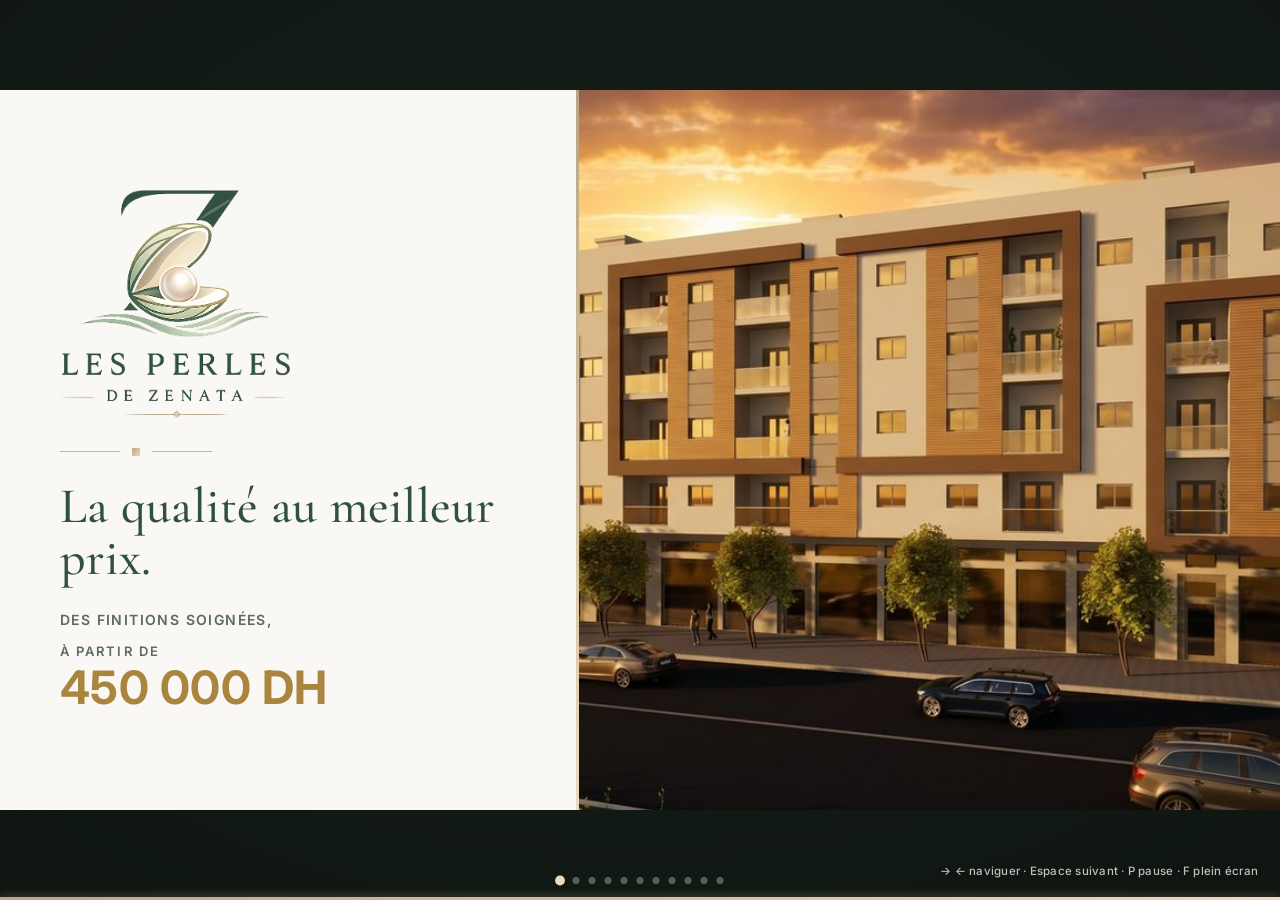
==== presentation-fr.html @ 1981be60 "Deck animé Les Perles de Zenata (FR + AR) — bundle web optimisé" ====
<!DOCTYPE html>
<html lang="fr">
<head>
<meta charset="utf-8">
<meta name="viewport" content="width=device-width, initial-scale=1, viewport-fit=cover">
<title>Les Perles de Zenata — Présentation animée (FR)</title>
<link rel="stylesheet" href="deck.css">
<link rel="stylesheet" href="present.css">
<noscript><style>.deck .slide{position:static!important;opacity:1!important;visibility:visible!important;margin:14px auto!important}.deck{position:static!important;transform:none!important;width:auto!important;height:auto!important}</style></noscript>
</head>
<body>
<div class="stage">
<div class="deck">

<!-- ===== COUVERTURE ===== -->
<section class="slide slide--title" data-duration="7000">
  <div class="title-panel">
    <img class="logo" src="assets/logo/lpz-original.png" alt="Les Perles de Zenata">
    <div class="divider" style="margin-bottom:24px"><i></i></div>
    <h1>La qualité au meilleur prix.</h1>
    <p class="price-line">Des finitions soignées,<br><span class="amt"><span class="amt-pre">à partir de</span><span class="amt-num">450&nbsp;000&nbsp;DH</span></span></p>
  </div>
  <div class="title-photo">
    <img src="assets/img/hero-golden-v1.jpg" alt="Façade Les Perles de Zenata, heure dorée">
  </div>
</section>

<!-- ===== 01 · Le programme en bref ===== -->
<section class="slide slide--collage">
  <div class="cz cz--stats">
    <div class="st"><div class="st-num">32</div><div class="st-lbl">appartements</div></div>
    <div class="st"><div class="st-num">7</div><div class="st-lbl">magasins</div></div>
    <div class="st"><div class="st-num">R+4</div><div class="st-lbl">sur sous-sol</div></div>
  </div>
  <div class="cz"><img src="assets/img/hero-golden-v1.jpg" alt="Façade de la résidence"></div>
  <div class="cz cz--stats">
    <div class="st"><div class="st-num">3</div><div class="st-lbl">immeubles · A&nbsp;B&nbsp;C</div></div>
    <div class="st"><div class="st-num">42&ndash;89</div><div class="st-lbl">m² par appartement</div></div>
    <div class="st"><div class="st-num">450&nbsp;000</div><div class="st-lbl">DH · prix d'appel</div></div>
  </div>
  <div class="cz"><img src="assets/img/sejour-golden.jpg" alt="Séjour lumineux"></div>
  <div class="cz cz--title">
    <h2>Le programme en bref</h2>
    <div class="facts-subtitle">32 appartements, 7 magasins, une même exigence.</div>
    <span class="cz-sig">Les Perles de Zenata</span>
  </div>
  <div class="cz">
    <img src="assets/img/magasin-rdc-golden.jpg" alt="Magasins en pied d'immeuble">
    <span class="legal">Vue d'artiste, non contractuel</span>
  </div>
  <div class="snum">01</div>
</section>

<!-- ===== 02 · Promesse 1 · Architecture pensée ===== -->
<section class="slide slide--split slide--promise">
  <div class="split-text">
    <span class="eyebrow">Ce qui nous démarque</span>
    <h2 style="margin-top:14px;max-width:430px">Une architecture pensée et optimisée</h2>
    <p class="body" style="margin-top:20px;max-width:430px;font-size:17px">
      Le seul programme du secteur où <b style="color:var(--ink);font-weight:600">tous les appartements ont une double façade</b>. La lumière entre des deux côtés, l'air circule d'un bout à l'autre&nbsp;: pas un seul appartement sombre.
    </p>
    <div class="sig-mini">Les Perles de Zenata</div>
  </div>
  <div class="promise-media">
    <img class="img-top" src="assets/img/axo-3D-hero-golden.jpg" alt="Vue 3D de l'étage, double façade et cloisons ouvertes">
    <img class="img-bot" src="assets/img/plan2d-traversant.jpg" alt="Plan 2D infographié : ensoleillement double façade et aération traversante">
    <div class="promise-cartouche">Un appartement traversant et lumineux&nbsp;— pour tous</div>
    <span class="legal">Vue d'artiste, non contractuel</span>
    <div class="snum">02</div>
  </div>
</section>

<!-- ===== 03 · Promesse 2 · Plein sud ===== -->
<section class="slide slide--split slide--promise">
  <div class="split-text">
    <span class="eyebrow">Ce qui nous démarque</span>
    <h2 style="margin-top:14px;max-width:430px">Une exposition pensée&nbsp;: plein sud</h2>
    <p class="body" style="margin-top:20px;max-width:430px;font-size:17px">
      L'immeuble est <b style="color:var(--ink);font-weight:600">orienté plein sud</b>. Les pièces de vie restent baignées de lumière naturelle, du matin au soir.
    </p>
    <div class="sig-mini">Les Perles de Zenata</div>
  </div>
  <div class="promise-media">
    <img class="img-top" src="assets/img/sejour-golden.jpg" alt="Séjour plein sud, lumière du matin au soir">
    <img class="img-bot" src="assets/img/chambre-parentale-golden.jpg" alt="Chambre baignée de lumière">
    <div class="promise-cartouche">Du soleil toute la journée</div>
    <span class="legal">Vue d'artiste, non contractuel</span>
    <div class="snum">03</div>
  </div>
</section>

<!-- ===== 04 · Promesse 3 · Le confort ===== -->
<section class="slide slide--split slide--promise">
  <div class="split-text">
    <span class="eyebrow">Ce qui nous démarque</span>
    <h2 style="margin-top:14px;max-width:430px">Le confort, jusque dans les détails</h2>
    <ul class="promise-list">
      <li>Cuisine équipée avec système d'extraction</li>
      <li>Plomberie avec isolation phonique</li>
      <li>Électroménager haut standing</li>
      <li>Ascenseurs modernes</li>
      <li>Fibre pré-installée</li>
    </ul>
    <div class="sig-mini">Les Perles de Zenata</div>
  </div>
  <div class="promise-media">
    <img class="img-top" src="assets/img/cuisine-golden.jpg" alt="Cuisine équipée, système d'extraction">
    <img class="img-bot" src="assets/img/salle-de-bain-golden.jpg" alt="Salle de bain, finition haut standing">
    <div class="promise-cartouche">Une finition aux normes du haut standing</div>
    <span class="legal">Vue d'artiste, non contractuel</span>
    <div class="snum">04</div>
  </div>
</section>

<!-- ===== 05 · Promesse 4 · La solidité (collage) ===== -->
<section class="slide slide--collage">
  <div class="cz">
    <img src="assets/img/voile-beton.jpg" alt="Voiles de béton armé, ferraillage">
    <span class="czcap">Voiles de béton armé</span>
  </div>
  <div class="cz cz--title cz--green">
    <h2>La solidité, jusque dans l'invisible</h2>
    <div class="facts-subtitle">Une construction conforme aux normes de sécurité.</div>
    <span class="cz-sig">Les Perles de Zenata</span>
    <span class="cz-src">Photos réelles du chantier — juin 2026</span>
  </div>
  <div class="cz">
    <img src="assets/img/etancheite-sdb.jpg" alt="Étanchéité d'une salle de bain">
    <span class="czcap">Étanchéité salle de bain</span>
  </div>
  <div class="cz cz--note">
    <div class="czpt">
      <div class="czpt-t">Béton armé</div>
      <div class="czpt-s">Voiles en fondations &amp; sous-sol</div>
    </div>
    <div class="czpt">
      <div class="czpt-t">Étanchéité</div>
      <div class="czpt-s">Toiture &amp; salles de bain</div>
    </div>
  </div>
  <div class="cz">
    <img src="assets/img/etancheite-toit.jpg" alt="Étanchéité de la toiture">
    <span class="czcap">Étanchéité toiture</span>
  </div>
  <div class="cz cz--note">
    <div class="czpt">
      <div class="czpt-t">Validé</div>
      <div class="czpt-s">Par un bureau d'étude et un bureau de contrôle international</div>
    </div>
  </div>
  <div class="snum">05</div>
</section>

<!-- ===== 06 · Promesse 5 · La sérénité ===== -->
<section class="slide slide--split slide--promise">
  <div class="split-text">
    <span class="eyebrow">Ce qui nous démarque</span>
    <h2 style="margin-top:14px;max-width:430px">La sérénité, jour et nuit</h2>
    <ul class="promise-list">
      <li>Gardiennage 24&nbsp;h/24</li>
      <li>Surveillance par caméras</li>
      <li>Contrôle d'accès</li>
      <li>Parking souterrain privatif</li>
    </ul>
    <div class="promise-pictos">
      <figure><img src="assets/img/picto-gardiennage.png" alt="Gardiennage 24h/24"><figcaption>Gardiennage<br>24&nbsp;h/24</figcaption></figure>
      <figure><img src="assets/img/picto-camera.png" alt="Surveillance par caméras"><figcaption>Caméras de<br>surveillance</figcaption></figure>
      <figure><img src="assets/img/picto-acces.png" alt="Contrôle d'accès"><figcaption>Contrôle<br>d'accès</figcaption></figure>
    </div>
    <div class="sig-mini">Les Perles de Zenata</div>
  </div>
  <div class="promise-media">
    <img class="img-top" src="assets/img/hall-immeuble-golden.jpg" alt="Hall d'immeuble sécurisé">
    <img class="img-bot" src="assets/img/parking-souterrain-golden.jpg" alt="Parking souterrain privatif">
    <div class="promise-cartouche">Une résidence sécurisée</div>
    <span class="legal">Vue d'artiste, non contractuel</span>
    <div class="snum">06</div>
  </div>
</section>

<!-- ===== 07 · Promesse 6 · Proche de tout ===== -->
<section class="slide slide--split slide--promise">
  <div class="split-text">
    <span class="eyebrow">Ce qui nous démarque</span>
    <h2 style="margin-top:14px;max-width:430px">Proche de tout, à l'écart du bruit</h2>
    <div class="promise-sub">La liberté à 3 minutes</div>
    <div class="locstats">
      <span class="chip"><b>10 min</b> · Mohammedia</span>
      <span class="chip"><b>5 min</b> · Plage Paloma</span>
      <span class="chip"><b>5 min</b> · IKEA</span>
      <span class="chip"><b>3 min</b> · Gare RER</span>
      <span class="chip">Quartier résidentiel calme</span>
    </div>
    <div class="sig-mini">Les Perles de Zenata</div>
  </div>
  <div class="split-media">
    <img src="assets/img/quartier-golden.jpg" alt="Rue résidentielle du quartier, à l'écart du bruit"
         style="position:absolute;inset:0;width:100%;height:100%;object-fit:cover">
    <span class="legal" style="position:absolute;left:18px;bottom:13px;font-size:9.5px;letter-spacing:.04em;color:#F4F1EA;opacity:.85;z-index:4;text-shadow:0 1px 3px rgba(0,0,0,.6)">Vue d'artiste, non contractuel</span>
    <div class="snum">07</div>
  </div>
</section>

<!-- ===== 08 · Promesse 7 · La tranquillité ===== -->
<section class="slide slide--fullbleed" data-duration="9000">
  <img class="fullbleed-img" src="assets/img/balcon-golden.jpg" alt="Vue depuis un balcon, Les Perles de Zenata">
  <div class="fullbleed-scrim" style="background:linear-gradient(95deg,rgba(16,27,21,.94) 0%,rgba(16,27,21,.82) 44%,rgba(16,27,21,.42) 76%,rgba(16,27,21,.06) 100%)"></div>
  <img class="fullbleed-watermark" src="assets/logo/emblem.svg" alt="Les Perles de Zenata">
  <div class="fullbleed-text">
    <span class="eyebrow eyebrow--light">Ce qui nous démarque</span>
    <h2 class="on-dark" style="font-size:64px;line-height:1.04;margin-top:16px;max-width:620px">La tranquillité, dès la remise des clés</h2>
    <div class="fullbleed-subtitle" style="font-size:32px">Vous emménagez sans travaux</div>
    <p class="body" style="font-size:21px;font-weight:400;color:#F4EFE3;margin-top:24px;max-width:600px">Des appartements finis et équipés, livrables en août 2026.</p>
    <span class="sig-light" style="font-size:12px;margin-top:30px">Les Perles de Zenata</span>
  </div>
  <span class="legal" style="left:18px;right:auto">Vue d'artiste, non contractuel</span>
  <div class="snum" style="left:22px;right:auto">08</div>
</section>

<!-- ===== 09 · Les magasins ===== -->
<section class="slide slide--fullbleed" data-duration="9000">
  <img class="fullbleed-img" src="assets/img/magasin-rdc-vie-v3.jpg" alt="Magasins en pied d'immeuble, Les Perles de Zenata">
  <div class="fullbleed-scrim" style="background:linear-gradient(95deg,rgba(16,27,21,.86) 0%,rgba(16,27,21,.58) 40%,rgba(16,27,21,.16) 70%,rgba(16,27,21,0) 100%)"></div>
  <img src="assets/logo/lpz-original.png" alt="Les Perles de Zenata" style="position:absolute;bottom:22px;right:30px;z-index:3;width:200px;height:auto;filter:drop-shadow(0 2px 12px rgba(255,255,255,.5))">
  <div class="fullbleed-text">
    <h2 class="on-dark" style="font-size:84px;line-height:1.0">7 magasins</h2>
    <div class="fullbleed-subtitle">De 117 m² à 147 m²</div>
    <p class="body" style="font-size:21px;font-weight:400;color:#F7F2E7;margin-top:24px;max-width:600px;text-shadow:0 1px 8px rgba(10,18,13,.55)">
      Sept magasins en pied d'immeuble, chacun prolongé par une mezzanine.
      Sur le corridor Aïn&nbsp;Sebaâ&nbsp;–&nbsp;Mohammedia, au pied d'une résidence
      habitée : un emplacement taillé pour le commerce.
    </p>
  </div>
  <span class="legal" style="left:18px;right:auto">Vue d'artiste, non contractuel</span>
  <div class="snum" style="left:22px;right:auto">09</div>
</section>

<!-- ===== 10 · CLÔTURE · Localisation ===== -->
<section class="slide slide--split" data-duration="9500">
  <div class="split-text">
    <span class="eyebrow">Ce qui nous démarque</span>
    <h2 style="margin-top:14px;max-width:440px">Au centre de tout ce qui compte.</h2>
    <p class="body" style="margin-top:18px;max-width:445px;font-size:17px">
      Aux portes de Mohammedia, sur le corridor Casablanca–Mohammedia : à 10 min de Mohammedia, 5 min de la plage Paloma, desservi par le rail. Un quartier 100 % résidentiel, au calme et connecté à tout.
    </p>
    <div class="locstats">
      <span class="chip"><b>10 min</b> · Mohammedia</span>
      <span class="chip"><b>5 min</b> · Plage Paloma</span>
      <span class="chip"><b>5 min</b> · IKEA</span>
      <span class="chip"><b>3 min</b> · Gare RER</span>
    </div>
    <div class="sig-mini">Les Perles de Zenata</div>
  </div>
  <div class="split-media">
    <div class="map-wrap">
      <img src="assets/img/carte-loc.jpg" alt="Carte — corridor Zenata / Aïn Harrouda / Mohammedia">
      <div class="pin pin--m pin--proj lbl-top" style="left:35.9%;top:55.6%">
        <div class="medallion"><img src="assets/img/picto-immeuble.png" alt=""></div>
        <span class="lbl">Les Perles de Zenata</span>
      </div>
      <div class="pin pin--m lbl-top" style="left:37.3%;top:40.7%">
        <div class="medallion"><img src="assets/img/picto-parasol.png" alt=""></div>
        <span class="lbl">Plage Paloma · 5 min</span>
      </div>
      <div class="pin pin--m lbl-left" style="left:35.1%;top:73.1%">
        <div class="medallion"><img src="assets/img/picto-shop.png" alt=""></div>
        <span class="lbl">IKEA · 5 min</span>
      </div>
      <div class="pin pin--m" style="left:58%;top:67%">
        <div class="medallion"><img src="assets/img/picto-usine.png" alt=""></div>
        <span class="lbl">ZI Zenata · 5 min</span>
      </div>
      <div class="pin pin--m" style="left:71%;top:46.7%">
        <div class="medallion"><img src="assets/img/picto-usine.png" alt=""></div>
        <span class="lbl">ZI Mohammedia · 10 min</span>
      </div>
      <div class="pin pin--m lbl-left" style="left:90.2%;top:27%">
        <div class="medallion"><img src="assets/img/picto-pin.png" alt=""></div>
        <span class="lbl">Mohammedia · 10 min</span>
      </div>
      <div class="pin pin--m lbl-right" style="left:41%;top:68%">
        <div class="medallion"><img src="assets/img/picto-train.png" alt=""></div>
        <span class="lbl">Gare RER · 3 min</span>
      </div>
    </div>
    <div class="snum">10</div>
  </div>
</section>

</div><!-- /.deck -->
</div><!-- /.stage -->
<script src="present.js"></script>
</body>
</html>
---- deck.css ----
/* =========================================================================
   Les Perles de Zenata — PRÉSENTATION (deck 16:9, 1280×720)
   DA vert + or · Cormorant Garamond (titres) + Inter (corps).
   Présentation plein écran + export PDF paysage.
   ========================================================================= */

@import url('https://fonts.googleapis.com/css2?family=Cormorant+Garamond:ital,wght@0,400;0,500;0,600;1,400&family=Inter:wght@200;300;400;500;600&display=swap');

:root{
  --paper:#FAF8F4;
  --ink:#315041;
  --ink-soft:#5B6B61;
  --ink-faint:#8A968E;
  --gold-1:#B8A684;
  --gold-2:#EBDABB;
  --gold-line:#C9B68E;
  --gold-grad:linear-gradient(135deg,#B8A684 0%,#EBDABB 100%);
  --font-title:'Cormorant Garamond', Georgia, serif;
  --font-body:'Inter', system-ui, -apple-system, sans-serif;
}

*{box-sizing:border-box;margin:0;padding:0}
html{background:#E9E6DF}
body{font-family:var(--font-body);color:var(--ink-soft);-webkit-font-smoothing:antialiased;text-rendering:optimizeLegibility}

/* ---------- Slide 16:9 ---------- */
.slide{
  position:relative;
  width:1280px;height:720px;
  margin:14px auto;
  background:var(--paper);
  overflow:hidden;
  box-shadow:0 6px 30px rgba(49,80,65,.16);
  display:flex;
}
@page{size:1280px 720px;margin:0}
@media print{
  html{background:#fff}
  .slide{margin:0;box-shadow:none;page-break-after:always;break-after:page}
  .slide:last-child{page-break-after:auto}
}

/* ---------- Typo ---------- */
.eyebrow{font-family:var(--font-body);font-weight:600;font-size:13px;letter-spacing:.28em;text-transform:uppercase;color:var(--gold-1)}
.eyebrow--light{color:var(--gold-2)}
h1,.h1{font-family:var(--font-title);font-weight:500;color:var(--ink);font-size:54px;line-height:1.05;letter-spacing:.005em}
h2,.h2{font-family:var(--font-title);font-weight:500;color:var(--ink);font-size:40px;line-height:1.1}
.lede{font-size:19px;line-height:1.55;color:var(--ink);font-weight:400}
.body{font-size:16px;line-height:1.65;color:var(--ink-soft)}
.muted{color:var(--ink-faint)}
.on-dark{color:#F4F1EA}
.on-dark h1,.on-dark .h1,.on-dark h2,.on-dark .h2{color:#FBF8F2}

/* filet losange */
.divider{display:flex;align-items:center;gap:12px}
.divider::before,.divider::after{content:"";height:1px;flex:0 0 auto;width:60px;background:var(--gold-line)}
.divider--center{justify-content:center}
.divider i{width:8px;height:8px;display:block;background:var(--gold-grad);transform:rotate(45deg)}

.price{font-family:var(--font-title);font-weight:600;font-size:30px;line-height:1;
  background:var(--gold-grad);-webkit-background-clip:text;background-clip:text;color:transparent}

/* ---------- Images plein cadre ---------- */
.bleed{position:absolute;inset:0;width:100%;height:100%;object-fit:cover}
.scrim{position:absolute;inset:0}

/* ---------- Branding discret (slides de contenu) ---------- */
.brandbar{position:absolute;left:56px;right:56px;bottom:30px;display:flex;align-items:center;justify-content:space-between;z-index:6;pointer-events:none}
.brandbar .sig{font-size:11px;letter-spacing:.16em;text-transform:uppercase;color:var(--ink-faint)}
.brandbar .num{font-family:var(--font-title);font-weight:600;font-size:16px;color:var(--gold-1)}
.brandbar--light .sig{color:#E7E2D6}
.brandbar--light .num{color:var(--gold-2)}

/* =========================================================================
   SLIDE 1 — Couverture (split : panneau crème gauche + photo droite)
   ========================================================================= */
.slide--title{display:flex}
.title-panel{width:45%;height:100%;padding:70px 60px;display:flex;flex-direction:column;justify-content:center;background:var(--paper);position:relative;z-index:2}
.title-panel .logo{width:230px;height:auto;margin-bottom:30px}
.title-panel h1{font-size:50px;max-width:440px}
.title-panel .price-line{margin-top:24px;text-transform:uppercase;letter-spacing:.1em;font-size:14px;font-weight:600;color:var(--ink-soft);line-height:1.5}
.title-panel .price-line .amt{display:block;margin-top:12px}
.title-panel .price-line .amt-pre{display:block;font-size:13px;letter-spacing:.16em;font-weight:600;color:var(--ink-soft);margin-bottom:3px}
.title-panel .price-line .amt-num{display:block;font-family:var(--font-body);font-size:46px;font-weight:700;letter-spacing:.01em;line-height:1;color:#A9853F}
.title-photo{flex:1;height:100%;position:relative;overflow:hidden}
.title-photo img{position:absolute;inset:0;width:100%;height:100%;object-fit:cover}
/* fin liseré or entre panneau et photo */
.title-photo::before{content:"";position:absolute;left:0;top:0;bottom:0;width:3px;background:var(--gold-grad);z-index:3}

/* =========================================================================
   SLIDE SPLIT — texte (gauche) + média/carte (droite)
   ========================================================================= */
.slide--split{display:flex}
.split-text{width:46%;height:100%;padding:60px 54px;display:flex;flex-direction:column;justify-content:center;background:var(--paper);position:relative;z-index:2}
.split-media{flex:1;height:100%;position:relative;display:flex;align-items:center;justify-content:center;background:#E9E6DF;overflow:hidden}
.split-media::before{content:"";position:absolute;left:0;top:0;bottom:0;width:3px;background:var(--gold-grad);z-index:6}
.map-wrap{position:relative;width:100%}
.map-wrap img{width:100%;display:block;filter:saturate(.9) brightness(1.02)}

/* chips proximité */
.locstats{display:flex;flex-wrap:wrap;gap:10px;margin-top:26px;max-width:440px}
.locstats .chip{border:1px solid var(--gold-line);border-radius:3px;padding:10px 14px;font-size:14px;color:var(--ink)}
.locstats .chip b{font-weight:600}

/* pins carte — v1 (dot) conservé pour compat */
.pin{position:absolute;z-index:5;transform:translate(-50%,-100%);display:flex;flex-direction:column;align-items:center;pointer-events:none}
.pin .lbl{background:rgba(49,80,65,.94);color:#FBF8F2;font-size:12px;font-weight:600;letter-spacing:.02em;padding:4px 9px;border-radius:3px;white-space:nowrap;box-shadow:0 2px 6px rgba(0,0,0,.28)}
.pin .dot{width:13px;height:13px;margin-top:4px;background:var(--gold-grad);border:2px solid #fff;border-radius:50%;box-shadow:0 2px 5px rgba(0,0,0,.35)}
.pin--proj .lbl{background:#A9853F}

/* pins carte — v2 (médaillon picto 3D) : centré sur le point géo */
.pin--m{transform:translate(-50%,-50%);display:block}
.pin--m .medallion{width:46px;height:46px;border-radius:50%;background:#FBF8F2;
  border:1.5px solid var(--gold-line);box-shadow:0 3px 9px rgba(49,80,65,.30);
  display:flex;align-items:center;justify-content:center}
.pin--m .medallion img{width:34px;height:34px;object-fit:contain;display:block}
.pin--m .lbl{position:absolute;top:52px;left:50%;transform:translateX(-50%)}
/* projet mis en avant (or) */
.pin--m.pin--proj .medallion{background:var(--gold-grad);border-color:#fff;width:56px;height:56px;box-shadow:0 5px 14px rgba(169,133,63,.55)}
.pin--m.pin--proj .medallion img{width:40px;height:40px}
.pin--m.pin--proj .lbl{background:#A9853F;top:60px;font-size:12px}
/* ancrage du label pour pins en bord de carte */
.pin--m.lbl-right .lbl{top:50%;left:56px;transform:translateY(-50%)}
.pin--m.lbl-left  .lbl{top:50%;left:auto;right:56px;transform:translateY(-50%)}
.pin--m.lbl-top   .lbl{top:auto;bottom:52px;left:50%;transform:translateX(-50%)}
.pin--m.pin--proj.lbl-top .lbl{bottom:60px}

/* badge n° de slide */
.snum{position:absolute;bottom:22px;right:22px;z-index:7;background:rgba(49,80,65,.9);color:#FBF8F2;font-family:var(--font-title);font-weight:600;font-size:15px;padding:3px 11px;border-radius:3px}
.sig-mini{position:absolute;bottom:30px;left:54px;font-size:10.5px;letter-spacing:.16em;text-transform:uppercase;color:var(--ink-faint);z-index:3}

/* =========================================================================
   SLIDE PROMESSE — texte 3 étages (gauche) + média dual-image (droite)
   gabarit repris par toutes les promesses du deck
   ========================================================================= */
/* étage 2 : la promesse, en or italique sous l'accroche */
.promise-sub{font-family:var(--font-title);font-style:italic;font-weight:500;font-size:23px;line-height:1.2;color:var(--gold-1);margin-top:8px}

/* corps en liste de détails (promesses à puces, ex. P3 finitions) */
.promise-list{list-style:none;margin-top:22px;max-width:430px}
.promise-list li{position:relative;padding-left:20px;font-size:15.5px;line-height:1.55;color:var(--ink-soft);margin-bottom:11px}
.promise-list li::before{content:"";position:absolute;left:0;top:8px;width:7px;height:7px;background:var(--gold-grad);transform:rotate(45deg)}

/* bande de pictos sécurité (P5) sous les puces */
.promise-pictos{display:flex;gap:26px;margin-top:24px;align-items:flex-end}
.promise-pictos figure{margin:0;display:flex;flex-direction:column;align-items:center;width:88px}
.promise-pictos img{width:78px;height:78px;object-fit:contain;display:block}
.promise-pictos figcaption{margin-top:6px;font-size:11px;letter-spacing:.03em;color:var(--ink-soft);text-align:center;line-height:1.25}

/* triptyque chantier (P4) : 3 photos réelles empilées + légendes vertes */
.promise-triptych{flex:1;height:100%;position:relative;display:flex;flex-direction:column;background:#E9E6DF;overflow:hidden}
.promise-triptych::before{content:"";position:absolute;left:0;top:0;bottom:0;width:3px;background:var(--gold-grad);z-index:6}
.promise-triptych figure{position:relative;flex:1;margin:0;overflow:hidden;border-bottom:2px solid var(--gold-line)}
.promise-triptych figure:last-child{border-bottom:none}
.promise-triptych img{width:100%;height:100%;object-fit:cover;display:block}
.promise-triptych figcaption{position:absolute;left:0;bottom:0;z-index:3;background:rgba(49,80,65,.92);color:#FBF8F2;
  font-size:12.5px;letter-spacing:.04em;font-weight:500;padding:5px 13px;border-top-right-radius:3px}
.promise-triptych .src-note{position:absolute;right:14px;top:10px;z-index:3;font-size:9.5px;letter-spacing:.05em;
  color:#F4F1EA;opacity:.8;text-shadow:0 1px 3px rgba(0,0,0,.6)}

/* zone média : 2 images à parts égales (haut / bas) + cartouche centrale */
.promise-media{flex:1;height:100%;position:relative;display:flex;flex-direction:column;background:#E9E6DF;overflow:hidden}
.promise-media::before{content:"";position:absolute;left:0;top:0;bottom:0;width:3px;background:var(--gold-grad);z-index:6}
.promise-media .img-top,.promise-media .img-bot{width:100%;height:50%;object-fit:cover;display:block}
/* cartouche centrale qui sépare les deux images */
.promise-cartouche{position:absolute;left:50%;top:50%;transform:translate(-50%,-50%);z-index:5;
  background:rgba(49,80,65,.95);color:#FBF8F2;font-family:var(--font-title);font-style:italic;font-weight:500;
  font-size:25px;line-height:1.2;text-align:center;padding:14px 40px;border-radius:3px;white-space:nowrap;
  box-shadow:0 8px 26px rgba(0,0,0,.42);border-top:2px solid var(--gold-line);border-bottom:2px solid var(--gold-line)}
.promise-media .legal{position:absolute;left:18px;bottom:13px;font-size:9.5px;letter-spacing:.04em;color:#F4F1EA;opacity:.72;z-index:4;text-shadow:0 1px 3px rgba(0,0,0,.5)}

/* =========================================================================
   SLIDE FACTS — « Le programme en bref » : texte (gauche) + grille de chiffres
   panneau vert profond + cartes chiffres or (on-brand, sans image)
   ========================================================================= */
.slide--facts{display:flex}
/* (réutilise .split-text pour la colonne gauche) */
.facts-panel{flex:1;height:100%;position:relative;background:var(--ink);
  display:flex;align-items:center;justify-content:center;padding:54px 48px}
.facts-panel::before{content:"";position:absolute;left:0;top:0;bottom:0;width:3px;background:var(--gold-grad);z-index:6}
.facts-grid{display:grid;grid-template-columns:1fr 1fr;gap:18px;width:100%;max-width:560px}
.fact-card{border:1px solid rgba(201,182,142,.45);border-radius:4px;padding:22px 18px;text-align:center;background:rgba(255,255,255,.035)}
.fact-num{font-family:var(--font-title);font-weight:600;font-size:36px;line-height:1;
  background:var(--gold-grad);-webkit-background-clip:text;background-clip:text;color:transparent}
.fact-lbl{margin-top:9px;font-size:12px;letter-spacing:.05em;color:#E7E2D6;text-transform:uppercase;line-height:1.3}

/* =========================================================================
   SLIDE FULLBLEED — image plein cadre + scrim dégradé + texte en overlay
   (« Les magasins » : visuel IA + accroche emplacement)
   ========================================================================= */
.slide--fullbleed{display:block;position:relative}
.fullbleed-img{position:absolute;inset:0;width:100%;height:100%;object-fit:cover}
.fullbleed-scrim{position:absolute;inset:0;z-index:1;
  background:linear-gradient(95deg,rgba(20,32,26,.86) 0%,rgba(20,32,26,.62) 36%,rgba(20,32,26,.10) 66%,rgba(20,32,26,0) 100%)}
.fullbleed-text{position:absolute;left:60px;top:58px;max-width:640px;z-index:3}
.fullbleed-text .body{color:#E7E2D6;margin-top:22px;font-size:16px;font-weight:200;line-height:1.75;letter-spacing:.005em;max-width:640px}
.fullbleed-text .sig-light{display:block;margin-top:26px;font-size:10.5px;letter-spacing:.16em;text-transform:uppercase;color:#B9C2BA}
.slide--fullbleed .legal{position:absolute;right:18px;bottom:13px;font-size:9.5px;letter-spacing:.04em;color:#F4F1EA;opacity:.72;z-index:4;text-shadow:0 1px 3px rgba(0,0,0,.5)}
/* sous-titre superficie (sur fond sombre) */
.fullbleed-subtitle{font-family:var(--font-title);font-style:italic;font-weight:500;font-size:34px;line-height:1.15;color:var(--gold-2);margin-top:10px}
/* logo (signature visuelle) — coin bas-droit */
.fullbleed-watermark{position:absolute;bottom:30px;right:46px;z-index:3;width:150px;height:auto;opacity:.95;filter:drop-shadow(0 2px 6px rgba(0,0,0,.5))}

/* programme : sous-titre accroche (or italique) sous le titre agrandi */
.facts-subtitle{font-family:var(--font-title);font-style:italic;font-weight:500;font-size:24px;line-height:1.25;color:var(--gold-1);margin-top:10px;max-width:430px}
/* programme : bande de 3 mini-images sous le titre */
.facts-thumbs{display:grid;grid-template-columns:1fr 1fr 1fr;gap:10px;margin-top:26px;max-width:430px}
.facts-thumbs img{width:100%;height:98px;object-fit:cover;display:block;border-radius:4px;border:1px solid var(--gold-line)}

/* =========================================================================
   SLIDE COLLAGE — grille 3×2 plein cadre : 3 photos en zigzag + titre + chiffres
   (« Le programme en bref ») filets or entre zones
   ========================================================================= */
.slide--collage{display:grid;grid-template-columns:1fr 1fr 1fr;grid-template-rows:1fr 1fr;gap:2px;background:var(--gold-line)}
.cz{position:relative;overflow:hidden;background:var(--paper)}
.cz>img{width:100%;height:100%;object-fit:cover;display:block}
.cz .legal{position:absolute;left:14px;bottom:12px;font-size:9px;letter-spacing:.04em;color:#F4F1EA;opacity:.82;z-index:4;text-shadow:0 1px 3px rgba(0,0,0,.6)}
/* zone titre */
.cz--title{display:flex;flex-direction:column;justify-content:center;padding:40px 38px}
.cz--title h2{font-size:40px;line-height:1.05;max-width:330px}
.cz--title .facts-subtitle{font-size:18px;line-height:1.3;max-width:320px;margin-top:10px;color:var(--ink)}
.cz--title .cz-sig{margin-top:20px;font-size:10.5px;letter-spacing:.16em;text-transform:uppercase;color:var(--ink-soft)}
/* variante cellule-titre fond vert (symétrie collage) */
.cz--title.cz--green{background:var(--ink)}
.cz--title.cz--green h2{color:#FBF8F2}
.cz--title.cz--green .facts-subtitle{color:#EBDABB}
.cz--title.cz--green .cz-sig{color:#C2CCC4}
.cz--title.cz--green .cz-src{color:#90A096}
/* zone chiffres (vert profond) */
.cz--stats{background:var(--ink);display:flex;flex-direction:column;justify-content:center;gap:22px;padding:32px 36px}
.cz--stats .st-num{font-family:var(--font-title);font-weight:600;font-size:34px;line-height:1;background:var(--gold-grad);-webkit-background-clip:text;background-clip:text;color:transparent}
.cz--stats .st-lbl{margin-top:5px;font-size:11.5px;letter-spacing:.05em;text-transform:uppercase;color:#E7E2D6}
/* collage P4 : légende sur cadran-photo + points texte sur cadran vert */
.cz .czcap{position:absolute;left:0;bottom:0;z-index:4;background:rgba(49,80,65,.92);color:#FBF8F2;
  font-size:11.5px;letter-spacing:.03em;font-weight:500;padding:5px 13px;border-top-right-radius:3px}
.cz--stats .czpt-t{font-family:var(--font-title);font-weight:600;font-size:21px;line-height:1.08;
  background:var(--gold-grad);-webkit-background-clip:text;background-clip:text;color:transparent}
.cz--stats .czpt-s{margin-top:4px;font-size:11.5px;letter-spacing:.04em;line-height:1.35;color:#E7E2D6}
.cz--title .cz-src{margin-top:14px;font-size:9.5px;letter-spacing:.05em;color:var(--ink-faint)}
/* cadran-texte fond clair (P4) — crème, texte vert */
.cz--note{background:var(--paper);display:flex;flex-direction:column;justify-content:center;gap:24px;padding:32px 36px}
.cz--note .czpt-t{font-family:var(--font-title);font-weight:600;font-size:23px;line-height:1.08;color:var(--ink)}
.cz--note .czpt-s{margin-top:4px;font-size:12px;letter-spacing:.02em;line-height:1.4;color:var(--ink-soft)}
---- present.css ----
/* =========================================================================
   Les Perles de Zenata — COUCHE PRÉSENTATION TV (animée, plein écran)
   Posée PAR-DESSUS deck.css / deck-ar.css. N'altère ni le markup des slides,
   ni l'impression : TOUT est sous @media screen.
   v2 — chorégraphie cinématique : révélations au masque (clip), count-up des
   chiffres, balayage de révélation + Ken Burns marqué, reflet doré, filets
   qui se tracent, cartouche à rebond. Élégant mais bien vivant.
   ========================================================================= */

@media screen {

  html, body { height:100%; margin:0; background:#0d130f; overflow:hidden; }
  body.ui-hide { cursor:none; }

  /* --- scène plein écran (reçoit le letterbox) --- */
  .stage {
    position:fixed; inset:0; overflow:hidden;
    background:radial-gradient(120% 120% at 50% 40%, #16201a 0%, #0b100d 100%);
  }

  /* --- le deck : boîte 1280×720 centrée, mise à l'échelle par present.js --- */
  .deck {
    position:absolute; left:50%; top:50%;
    width:1280px; height:720px;
    transform:translate(-50%,-50%);
    transform-origin:center center;
    will-change:transform;
  }

  /* --- slides empilées, une seule visible (fondu + léger dolly) --- */
  .deck .slide {
    position:absolute; inset:0; margin:0;
    box-shadow:none; border-radius:0;
    opacity:0; visibility:hidden;
    transition:opacity 1s cubic-bezier(.4,0,.2,1), visibility 0s linear 1s;
    pointer-events:none;
  }
  .deck .slide.is-active {
    opacity:1; visibility:visible; z-index:2;
    transition:opacity 1s cubic-bezier(.4,0,.2,1), visibility 0s;
    pointer-events:auto;
    animation:lpzDolly 1.3s cubic-bezier(.22,1,.36,1) both;
  }

  /* =======================================================================
     KEYFRAMES
     ======================================================================= */
  @keyframes lpzDolly  { from{transform:scale(1.05)} to{transform:scale(1)} }
  /* texte : monte + se dévoile par le bas (effet rideau) */
  @keyframes lpzRise   { from{opacity:0; transform:translateY(32px); clip-path:inset(0 0 100% 0)}
                         55% {opacity:1}
                         to  {opacity:1; transform:translateY(0); clip-path:inset(0 0 -10% 0)} }
  @keyframes lpzFade   { from{opacity:0} to{opacity:1} }
  @keyframes lpzNum    { from{opacity:0; transform:translateY(18px) scale(.86)} to{opacity:1; transform:translateY(0) scale(1)} }
  @keyframes lpzChip   { from{opacity:0; transform:translateY(16px) scale(.95)} to{opacity:1; transform:none} }
  /* image : balayage de révélation (gauche→droite / droite→gauche) */
  @keyframes lpzReveal { from{opacity:.1; clip-path:inset(0 0 0 100%)} to{opacity:1; clip-path:inset(0 0 0 0)} }
  @keyframes lpzRevealR{ from{opacity:.1; clip-path:inset(0 100% 0 0)} to{opacity:1; clip-path:inset(0 0 0 0)} }
  /* Ken Burns marqués + variés */
  @keyframes lpzKbZoom { from{transform:scale(1.015)} to{transform:scale(1.13)} }
  @keyframes lpzKbPan  { from{transform:scale(1.10) translateX(-2.6%)} to{transform:scale(1.10) translateX(2.6%)} }
  @keyframes lpzKbPanR { from{transform:scale(1.10) translateX(2.6%)} to{transform:scale(1.10) translateX(-2.6%)} }
  @keyframes lpzKbUp   { from{transform:scale(1.10) translateY(2.4%)} to{transform:scale(1.10) translateY(-2.4%)} }
  /* accents */
  @keyframes lpzCartouche { 0%{opacity:0; transform:translate(-50%,-50%) scale(.80)}
                            62%{opacity:1; transform:translate(-50%,-50%) scale(1.06)}
                            100%{opacity:1; transform:translate(-50%,-50%) scale(1)} }
  @keyframes lpzSeam   { from{transform:scaleY(0)} to{transform:scaleY(1)} }
  @keyframes lpzLine   { from{transform:scaleX(0)} to{transform:scaleX(1)} }
  @keyframes lpzCell   { from{opacity:0; transform:scale(1.06); clip-path:inset(10%)} to{opacity:1; transform:scale(1); clip-path:inset(0)} }
  @keyframes lpzSheen  { from{transform:translateX(-130%)} to{transform:translateX(130%)} }
  @keyframes lpzSheenR { from{transform:translateX(130%)} to{transform:translateX(-130%)} }

  /* =======================================================================
     TEXTE — révélation au masque, en cascade
     ======================================================================= */
  .deck .slide.is-active .title-panel  > *,
  .deck .slide.is-active .split-text   > *,
  .deck .slide.is-active .fullbleed-text > *,
  .deck .slide.is-active .cz--title    > * {
    animation:lpzRise .95s cubic-bezier(.22,1,.36,1) both;
  }
  /* on délègue la cascade fine aux items pour ces conteneurs */
  .deck .slide.is-active .split-text > .promise-list,
  .deck .slide.is-active .split-text > .locstats,
  .deck .slide.is-active .split-text > .promise-pictos { animation:none; }

  .deck .slide.is-active .title-panel  > *:nth-child(1),
  .deck .slide.is-active .split-text   > *:nth-child(1),
  .deck .slide.is-active .fullbleed-text > *:nth-child(1),
  .deck .slide.is-active .cz--title    > *:nth-child(1){ animation-delay:.14s }
  .deck .slide.is-active .title-panel  > *:nth-child(2),
  .deck .slide.is-active .split-text   > *:nth-child(2),
  .deck .slide.is-active .fullbleed-text > *:nth-child(2),
  .deck .slide.is-active .cz--title    > *:nth-child(2){ animation-delay:.28s }
  .deck .slide.is-active .title-panel  > *:nth-child(3),
  .deck .slide.is-active .split-text   > *:nth-child(3),
  .deck .slide.is-active .fullbleed-text > *:nth-child(3),
  .deck .slide.is-active .cz--title    > *:nth-child(3){ animation-delay:.42s }
  .deck .slide.is-active .title-panel  > *:nth-child(4),
  .deck .slide.is-active .split-text   > *:nth-child(4),
  .deck .slide.is-active .fullbleed-text > *:nth-child(4),
  .deck .slide.is-active .cz--title    > *:nth-child(4){ animation-delay:.56s }
  .deck .slide.is-active .title-panel  > *:nth-child(5),
  .deck .slide.is-active .split-text   > *:nth-child(5),
  .deck .slide.is-active .fullbleed-text > *:nth-child(5){ animation-delay:.70s }
  .deck .slide.is-active .fullbleed-text > *:nth-child(6){ animation-delay:.84s }

  /* listes / chips / pictos : cascade item par item */
  .deck .slide.is-active .promise-list li   { animation:lpzRise .8s cubic-bezier(.22,1,.36,1) both; }
  .deck .slide.is-active .promise-list li:nth-child(1){ animation-delay:.42s }
  .deck .slide.is-active .promise-list li:nth-child(2){ animation-delay:.52s }
  .deck .slide.is-active .promise-list li:nth-child(3){ animation-delay:.62s }
  .deck .slide.is-active .promise-list li:nth-child(4){ animation-delay:.72s }
  .deck .slide.is-active .promise-list li:nth-child(5){ animation-delay:.82s }

  .deck .slide.is-active .locstats .chip    { animation:lpzChip .7s cubic-bezier(.22,1,.36,1) both; }
  .deck .slide.is-active .locstats .chip:nth-child(1){ animation-delay:.50s }
  .deck .slide.is-active .locstats .chip:nth-child(2){ animation-delay:.60s }
  .deck .slide.is-active .locstats .chip:nth-child(3){ animation-delay:.70s }
  .deck .slide.is-active .locstats .chip:nth-child(4){ animation-delay:.80s }
  .deck .slide.is-active .locstats .chip:nth-child(5){ animation-delay:.90s }

  .deck .slide.is-active .promise-pictos figure { animation:lpzChip .8s cubic-bezier(.22,1,.36,1) both; }
  .deck .slide.is-active .promise-pictos figure:nth-child(1){ animation-delay:.62s }
  .deck .slide.is-active .promise-pictos figure:nth-child(2){ animation-delay:.74s }
  .deck .slide.is-active .promise-pictos figure:nth-child(3){ animation-delay:.86s }

  /* =======================================================================
     CHIFFRES — pop (le count-up est posé par present.js)
     ======================================================================= */
  .deck .slide.is-active .cz--stats .st-num,
  .deck .slide.is-active .cz--stats .czpt-t,
  .deck .slide.is-active .fact-num {
    animation:lpzNum .85s .32s cubic-bezier(.22,1,.36,1) both;
  }

  /* =======================================================================
     IMAGES — balayage de révélation + Ken Burns (variés, RTL miroité)
     ======================================================================= */
  .deck .slide.is-active .title-photo   > img { animation:lpzReveal 1.1s cubic-bezier(.22,1,.36,1) both, lpzKbPan 13s ease-out both; }
  .deck .slide.is-active .promise-media > img.img-top { animation:lpzReveal .95s cubic-bezier(.22,1,.36,1) both, lpzKbUp 12s ease-out both; }
  .deck .slide.is-active .promise-media > img.img-bot { animation:lpzRevealR .95s cubic-bezier(.22,1,.36,1) both, lpzKbZoom 12s ease-out both; }
  .deck .slide.is-active .split-media   > img { animation:lpzReveal 1s cubic-bezier(.22,1,.36,1) both, lpzKbZoom 13s ease-out both; }
  .deck .slide--fullbleed.is-active .fullbleed-img { animation:lpzReveal 1.2s cubic-bezier(.22,1,.36,1) both, lpzKbPan 14s ease-out both; }
  .deck .slide--collage.is-active .cz > img { animation:lpzKbZoom 14s ease-out both; }

  [dir=rtl] .deck .slide.is-active .title-photo > img { animation:lpzRevealR 1.1s cubic-bezier(.22,1,.36,1) both, lpzKbPanR 13s ease-out both; }
  [dir=rtl] .deck .slide.is-active .split-media > img { animation:lpzRevealR 1s cubic-bezier(.22,1,.36,1) both, lpzKbZoom 13s ease-out both; }
  [dir=rtl] .deck .slide--fullbleed.is-active .fullbleed-img { animation:lpzRevealR 1.2s cubic-bezier(.22,1,.36,1) both, lpzKbPanR 14s ease-out both; }

  /* =======================================================================
     COLLAGE — les cellules s'ouvrent en cascade
     ======================================================================= */
  .deck .slide--collage.is-active .cz { animation:lpzCell .8s cubic-bezier(.22,1,.36,1) both; }
  .deck .slide--collage.is-active .cz:nth-child(1){ animation-delay:.05s }
  .deck .slide--collage.is-active .cz:nth-child(2){ animation-delay:.14s }
  .deck .slide--collage.is-active .cz:nth-child(3){ animation-delay:.23s }
  .deck .slide--collage.is-active .cz:nth-child(4){ animation-delay:.32s }
  .deck .slide--collage.is-active .cz:nth-child(5){ animation-delay:.41s }
  .deck .slide--collage.is-active .cz:nth-child(6){ animation-delay:.50s }

  /* =======================================================================
     ACCENTS — filets qui se tracent, cartouche à rebond, reflet doré
     ======================================================================= */
  /* filet or vertical (séparateur média) : se trace de haut en bas */
  .deck .slide.is-active .title-photo::before,
  .deck .slide.is-active .split-media::before,
  .deck .slide.is-active .promise-media::before { animation:lpzSeam .7s .25s cubic-bezier(.22,1,.36,1) both; transform-origin:top; }

  /* filets du losange de couverture : s'étirent vers l'extérieur */
  .deck .slide.is-active .divider::before { animation:lpzLine .7s .35s cubic-bezier(.22,1,.36,1) both; transform-origin:right; }
  .deck .slide.is-active .divider::after  { animation:lpzLine .7s .35s cubic-bezier(.22,1,.36,1) both; transform-origin:left; }
  .deck .slide.is-active .divider i       { animation:lpzNum .6s .5s cubic-bezier(.34,1.56,.64,1) both; }

  /* cartouche centrale : apparition à rebond */
  .deck .slide.is-active .promise-cartouche { animation:lpzCartouche 1s .55s cubic-bezier(.34,1.56,.64,1) both; }

  /* reflet doré qui balaie les visuels héros (une fois) */
  .title-photo::after,
  .slide--fullbleed::after {
    content:""; position:absolute; inset:0; z-index:2; pointer-events:none;
    background:linear-gradient(105deg, transparent 38%, rgba(255,247,228,.22) 50%, transparent 62%);
    transform:translateX(-130%); opacity:0;
  }
  .deck .slide.is-active .title-photo::after,
  .deck .slide--fullbleed.is-active::after { opacity:1; animation:lpzSheen 1.5s .55s ease-out both; }
  [dir=rtl] .deck .slide.is-active .title-photo::after,
  [dir=rtl] .deck .slide--fullbleed.is-active::after { animation-name:lpzSheenR; }

  /* badges, légendes, watermark : fondu différé */
  .deck .slide.is-active .snum,
  .deck .slide.is-active .legal,
  .deck .slide.is-active .czcap,
  .deck .slide.is-active .cz-src,
  .deck .slide.is-active .fullbleed-watermark { animation:lpzFade 1s .5s both; }

  /* =======================================================================
     UI discrète (barre de progression + points), auto-masquée
     ======================================================================= */
  .lpz-ui { position:fixed; left:0; right:0; bottom:0; z-index:50; pointer-events:none;
    transition:opacity .5s ease; }
  body.ui-hide .lpz-ui { opacity:0; }

  .lpz-progress { position:absolute; left:0; right:0; bottom:0; height:3px; background:rgba(235,218,187,.14); }
  .lpz-progress > i { display:block; height:100%; width:0;
    background:linear-gradient(90deg,#B8A684 0%,#EBDABB 100%); box-shadow:0 0 10px rgba(235,218,187,.45); }

  .lpz-dots { position:absolute; bottom:16px; left:50%; transform:translateX(-50%);
    display:flex; gap:9px; align-items:center; }
  .lpz-dots button { width:7px; height:7px; padding:0; border:0; border-radius:50%;
    background:rgba(244,241,234,.32); cursor:pointer; pointer-events:auto;
    transition:transform .25s ease, background .25s ease; }
  .lpz-dots button:hover { background:rgba(244,241,234,.6); }
  .lpz-dots button.on { background:#EBDABB; transform:scale(1.4); }

  /* badge pause (coin haut-gauche, RTL → haut-droit) */
  .lpz-pause { position:fixed; top:18px; left:18px; z-index:51; opacity:0;
    color:#EBDABB; font:600 11px/1 'Inter',system-ui,sans-serif; letter-spacing:.22em;
    text-transform:uppercase; transition:opacity .3s ease; pointer-events:none; }
  [dir=rtl] .lpz-pause { left:auto; right:18px; }
  body.is-paused .lpz-pause { opacity:.9; }

  /* aide-mémoire raccourcis (fade après quelques secondes) */
  .lpz-hint { position:fixed; bottom:20px; right:22px; z-index:51;
    color:rgba(244,241,234,.78); font:500 11.5px/1.5 'Inter',system-ui,sans-serif; letter-spacing:.02em;
    text-align:right; pointer-events:none; transition:opacity 1s ease; text-shadow:0 1px 4px rgba(0,0,0,.5); }
  [dir=rtl] .lpz-hint { right:auto; left:22px; text-align:left; }
  body.hint-gone .lpz-hint { opacity:0; }

  /* respect des préférences système : coupe le mouvement appuyé */
  @media (prefers-reduced-motion:reduce) {
    .deck .slide.is-active *,
    .deck .slide.is-active { animation-duration:.5s !important; animation-name:lpzFade !important; }
  }
}
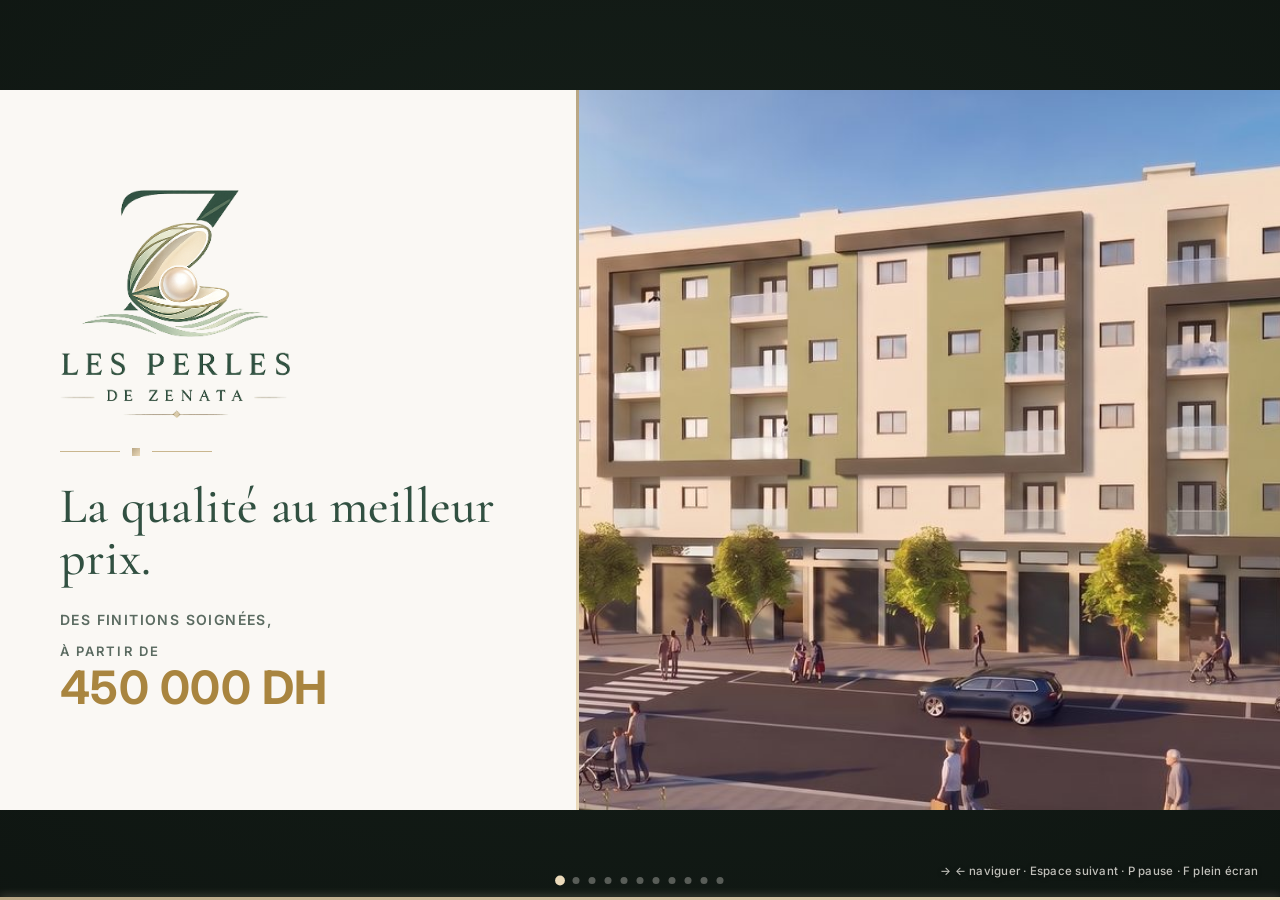
==== commit dd6c1c62: "Deck: nouveau hero façade sunny (vivant, côtés meublés) en couverture + slide 01" ====
--- a/presentation-fr.html
+++ b/presentation-fr.html
@@ -21,7 +21,7 @@
     <p class="price-line">Des finitions soignées,<br><span class="amt"><span class="amt-pre">à partir de</span><span class="amt-num">450&nbsp;000&nbsp;DH</span></span></p>
   </div>
   <div class="title-photo">
-    <img src="assets/img/hero-golden-v1.jpg" alt="Façade Les Perles de Zenata, heure dorée">
+    <img src="assets/img/hero-golden-v1.jpg" alt="Façade Les Perles de Zenata">
   </div>
 </section>
 
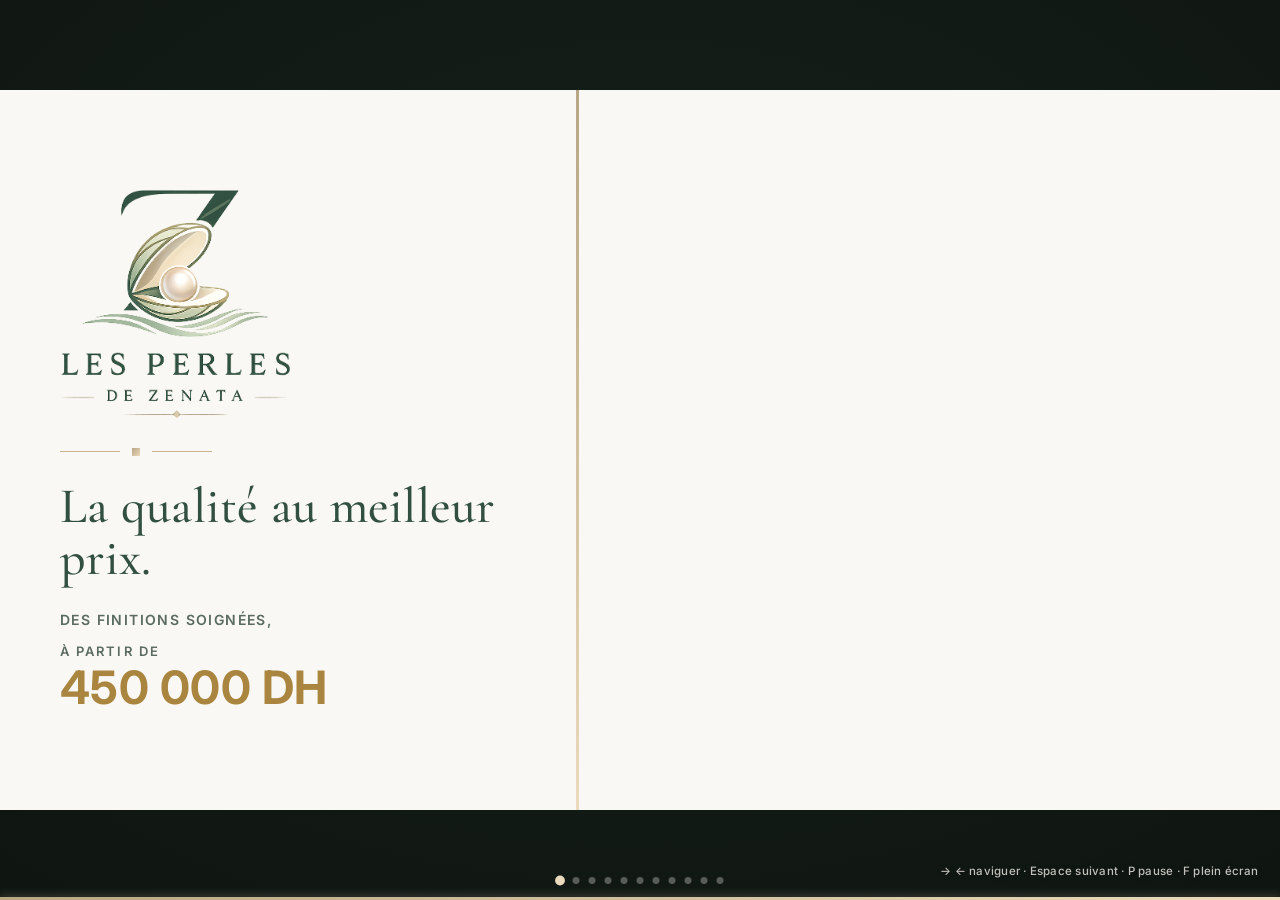
==== commit 89255d10: "Carte (slide 10) : +3 pins services — pharmacie, centre de sante, commerces (FR+AR)" ====
--- a/presentation-fr.html
+++ b/presentation-fr.html
@@ -21,7 +21,7 @@
     <p class="price-line">Des finitions soignées,<br><span class="amt"><span class="amt-pre">à partir de</span><span class="amt-num">450&nbsp;000&nbsp;DH</span></span></p>
   </div>
   <div class="title-photo">
-    <img src="assets/img/hero-golden-v1.jpg" alt="Façade Les Perles de Zenata">
+    <img src="assets/img/hero-golden-v1.png" alt="Façade Les Perles de Zenata">
   </div>
 </section>
 
@@ -32,20 +32,20 @@
     <div class="st"><div class="st-num">7</div><div class="st-lbl">magasins</div></div>
     <div class="st"><div class="st-num">R+4</div><div class="st-lbl">sur sous-sol</div></div>
   </div>
-  <div class="cz"><img src="assets/img/hero-golden-v1.jpg" alt="Façade de la résidence"></div>
+  <div class="cz"><img src="assets/img/hero-golden-v1.png" alt="Façade de la résidence"></div>
   <div class="cz cz--stats">
     <div class="st"><div class="st-num">3</div><div class="st-lbl">immeubles · A&nbsp;B&nbsp;C</div></div>
     <div class="st"><div class="st-num">42&ndash;89</div><div class="st-lbl">m² par appartement</div></div>
     <div class="st"><div class="st-num">450&nbsp;000</div><div class="st-lbl">DH · prix d'appel</div></div>
   </div>
-  <div class="cz"><img src="assets/img/sejour-golden.jpg" alt="Séjour lumineux"></div>
+  <div class="cz"><img src="assets/img/sejour-golden.png" alt="Séjour lumineux"></div>
   <div class="cz cz--title">
     <h2>Le programme en bref</h2>
     <div class="facts-subtitle">32 appartements, 7 magasins, une même exigence.</div>
     <span class="cz-sig">Les Perles de Zenata</span>
   </div>
   <div class="cz">
-    <img src="assets/img/magasin-rdc-golden.jpg" alt="Magasins en pied d'immeuble">
+    <img src="assets/img/magasin-rdc-golden.png" alt="Magasins en pied d'immeuble">
     <span class="legal">Vue d'artiste, non contractuel</span>
   </div>
   <div class="snum">01</div>
@@ -62,8 +62,8 @@
     <div class="sig-mini">Les Perles de Zenata</div>
   </div>
   <div class="promise-media">
-    <img class="img-top" src="assets/img/axo-3D-hero-golden.jpg" alt="Vue 3D de l'étage, double façade et cloisons ouvertes">
-    <img class="img-bot" src="assets/img/plan2d-traversant.jpg" alt="Plan 2D infographié : ensoleillement double façade et aération traversante">
+    <img class="img-top" src="assets/img/axo-3D-hero-golden.png" alt="Vue 3D de l'étage, double façade et cloisons ouvertes">
+    <img class="img-bot" src="assets/img/plan2d-traversant.png" alt="Plan 2D infographié : ensoleillement double façade et aération traversante">
     <div class="promise-cartouche">Un appartement traversant et lumineux&nbsp;— pour tous</div>
     <span class="legal">Vue d'artiste, non contractuel</span>
     <div class="snum">02</div>
@@ -81,8 +81,8 @@
     <div class="sig-mini">Les Perles de Zenata</div>
   </div>
   <div class="promise-media">
-    <img class="img-top" src="assets/img/sejour-golden.jpg" alt="Séjour plein sud, lumière du matin au soir">
-    <img class="img-bot" src="assets/img/chambre-parentale-golden.jpg" alt="Chambre baignée de lumière">
+    <img class="img-top" src="assets/img/sejour-golden.png" alt="Séjour plein sud, lumière du matin au soir">
+    <img class="img-bot" src="assets/img/chambre-parentale-golden.png" alt="Chambre baignée de lumière">
     <div class="promise-cartouche">Du soleil toute la journée</div>
     <span class="legal">Vue d'artiste, non contractuel</span>
     <div class="snum">03</div>
@@ -104,8 +104,8 @@
     <div class="sig-mini">Les Perles de Zenata</div>
   </div>
   <div class="promise-media">
-    <img class="img-top" src="assets/img/cuisine-golden.jpg" alt="Cuisine équipée, système d'extraction">
-    <img class="img-bot" src="assets/img/salle-de-bain-golden.jpg" alt="Salle de bain, finition haut standing">
+    <img class="img-top" src="assets/img/cuisine-golden.png" alt="Cuisine équipée, système d'extraction">
+    <img class="img-bot" src="assets/img/salle-de-bain-golden.png" alt="Salle de bain, finition haut standing">
     <div class="promise-cartouche">Une finition aux normes du haut standing</div>
     <span class="legal">Vue d'artiste, non contractuel</span>
     <div class="snum">04</div>
@@ -170,8 +170,8 @@
     <div class="sig-mini">Les Perles de Zenata</div>
   </div>
   <div class="promise-media">
-    <img class="img-top" src="assets/img/hall-immeuble-golden.jpg" alt="Hall d'immeuble sécurisé">
-    <img class="img-bot" src="assets/img/parking-souterrain-golden.jpg" alt="Parking souterrain privatif">
+    <img class="img-top" src="assets/img/hall-immeuble-golden.png" alt="Hall d'immeuble sécurisé">
+    <img class="img-bot" src="assets/img/parking-souterrain-golden.png" alt="Parking souterrain privatif">
     <div class="promise-cartouche">Une résidence sécurisée</div>
     <span class="legal">Vue d'artiste, non contractuel</span>
     <div class="snum">06</div>
@@ -194,7 +194,7 @@
     <div class="sig-mini">Les Perles de Zenata</div>
   </div>
   <div class="split-media">
-    <img src="assets/img/quartier-golden.jpg" alt="Rue résidentielle du quartier, à l'écart du bruit"
+    <img src="assets/img/quartier-golden.png" alt="Rue résidentielle du quartier, à l'écart du bruit"
          style="position:absolute;inset:0;width:100%;height:100%;object-fit:cover">
     <span class="legal" style="position:absolute;left:18px;bottom:13px;font-size:9.5px;letter-spacing:.04em;color:#F4F1EA;opacity:.85;z-index:4;text-shadow:0 1px 3px rgba(0,0,0,.6)">Vue d'artiste, non contractuel</span>
     <div class="snum">07</div>
@@ -203,7 +203,7 @@
 
 <!-- ===== 08 · Promesse 7 · La tranquillité ===== -->
 <section class="slide slide--fullbleed" data-duration="9000">
-  <img class="fullbleed-img" src="assets/img/balcon-golden.jpg" alt="Vue depuis un balcon, Les Perles de Zenata">
+  <img class="fullbleed-img" src="assets/img/balcon-golden.png" alt="Vue depuis un balcon, Les Perles de Zenata">
   <div class="fullbleed-scrim" style="background:linear-gradient(95deg,rgba(16,27,21,.94) 0%,rgba(16,27,21,.82) 44%,rgba(16,27,21,.42) 76%,rgba(16,27,21,.06) 100%)"></div>
   <img class="fullbleed-watermark" src="assets/logo/emblem.svg" alt="Les Perles de Zenata">
   <div class="fullbleed-text">
@@ -219,7 +219,7 @@
 
 <!-- ===== 09 · Les magasins ===== -->
 <section class="slide slide--fullbleed" data-duration="9000">
-  <img class="fullbleed-img" src="assets/img/magasin-rdc-vie-v3.jpg" alt="Magasins en pied d'immeuble, Les Perles de Zenata">
+  <img class="fullbleed-img" src="assets/img/magasin-rdc-vie-v3.png" alt="Magasins en pied d'immeuble, Les Perles de Zenata">
   <div class="fullbleed-scrim" style="background:linear-gradient(95deg,rgba(16,27,21,.86) 0%,rgba(16,27,21,.58) 40%,rgba(16,27,21,.16) 70%,rgba(16,27,21,0) 100%)"></div>
   <img src="assets/logo/lpz-original.png" alt="Les Perles de Zenata" style="position:absolute;bottom:22px;right:30px;z-index:3;width:200px;height:auto;filter:drop-shadow(0 2px 12px rgba(255,255,255,.5))">
   <div class="fullbleed-text">
@@ -253,7 +253,7 @@
   </div>
   <div class="split-media">
     <div class="map-wrap">
-      <img src="assets/img/carte-loc.jpg" alt="Carte — corridor Zenata / Aïn Harrouda / Mohammedia">
+      <img src="assets/img/carte-loc.png" alt="Carte — corridor Zenata / Aïn Harrouda / Mohammedia">
       <div class="pin pin--m pin--proj lbl-top" style="left:35.9%;top:55.6%">
         <div class="medallion"><img src="assets/img/picto-immeuble.png" alt=""></div>
         <span class="lbl">Les Perles de Zenata</span>
@@ -281,6 +281,18 @@
       <div class="pin pin--m lbl-right" style="left:41%;top:68%">
         <div class="medallion"><img src="assets/img/picto-train.png" alt=""></div>
         <span class="lbl">Gare RER · 3 min</span>
+      </div>
+      <div class="pin pin--m lbl-left" style="left:30.5%;top:62.5%">
+        <div class="medallion"><img src="assets/img/picto-pharmacie.png" alt=""></div>
+        <span class="lbl">Pharmacie · 6 min à pied</span>
+      </div>
+      <div class="pin pin--m lbl-left" style="left:30.5%;top:69%">
+        <div class="medallion"><img src="assets/img/picto-pin.png" alt=""></div>
+        <span class="lbl">Commerces &amp; services</span>
+      </div>
+      <div class="pin pin--m lbl-right" style="left:50%;top:60%">
+        <div class="medallion"><img src="assets/img/picto-sante.png" alt=""></div>
+        <span class="lbl">Centre de santé · 4 min</span>
       </div>
     </div>
     <div class="snum">10</div>
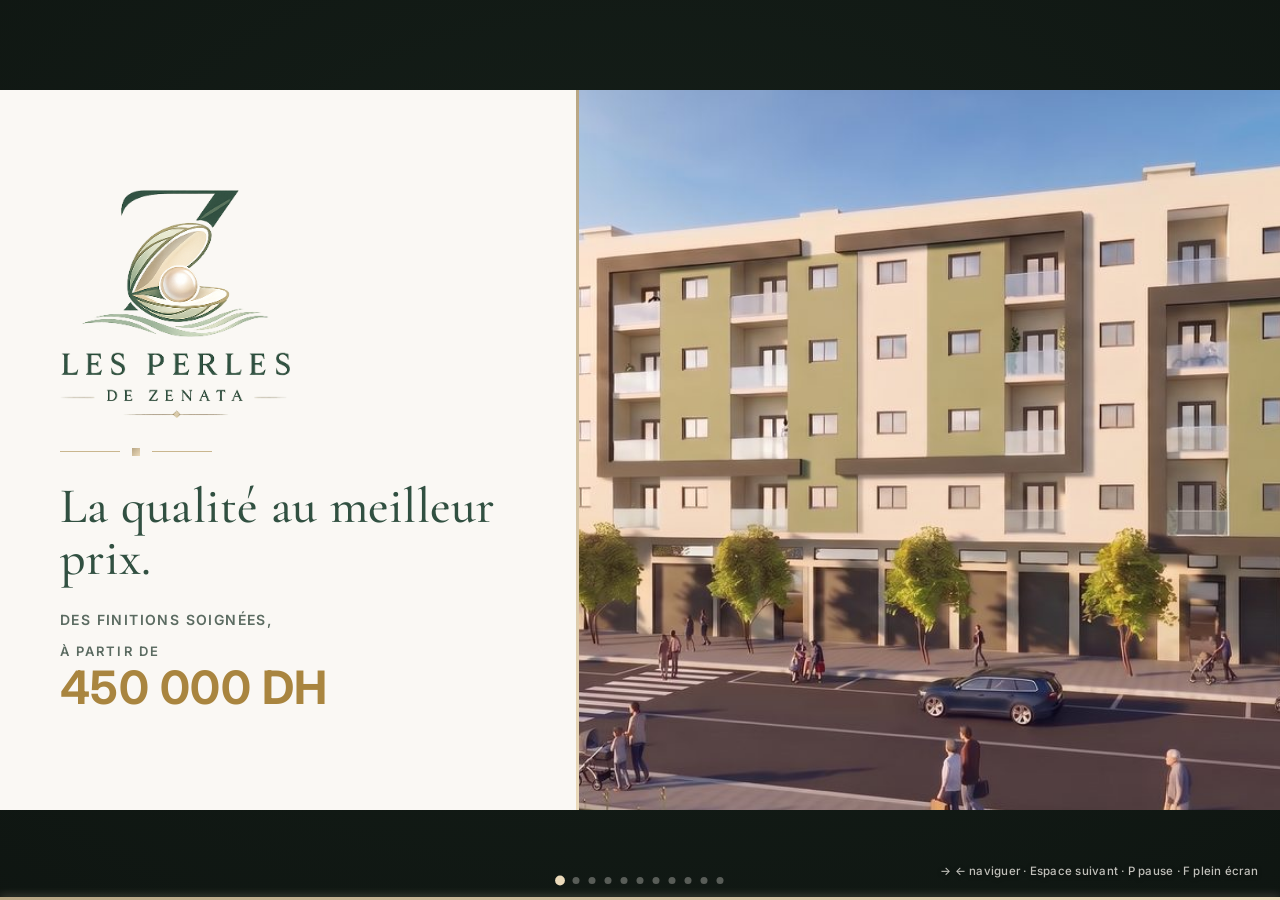
==== commit c77d0f6a: "Fix 14 broken photos: point src back to compressed .jpg (HTMLs repushed from Drive source had revert" ====
--- a/presentation-fr.html
+++ b/presentation-fr.html
@@ -21,7 +21,7 @@
     <p class="price-line">Des finitions soignées,<br><span class="amt"><span class="amt-pre">à partir de</span><span class="amt-num">450&nbsp;000&nbsp;DH</span></span></p>
   </div>
   <div class="title-photo">
-    <img src="assets/img/hero-golden-v1.png" alt="Façade Les Perles de Zenata">
+    <img src="assets/img/hero-golden-v1.jpg" alt="Façade Les Perles de Zenata">
   </div>
 </section>
 
@@ -32,20 +32,20 @@
     <div class="st"><div class="st-num">7</div><div class="st-lbl">magasins</div></div>
     <div class="st"><div class="st-num">R+4</div><div class="st-lbl">sur sous-sol</div></div>
   </div>
-  <div class="cz"><img src="assets/img/hero-golden-v1.png" alt="Façade de la résidence"></div>
+  <div class="cz"><img src="assets/img/hero-golden-v1.jpg" alt="Façade de la résidence"></div>
   <div class="cz cz--stats">
     <div class="st"><div class="st-num">3</div><div class="st-lbl">immeubles · A&nbsp;B&nbsp;C</div></div>
     <div class="st"><div class="st-num">42&ndash;89</div><div class="st-lbl">m² par appartement</div></div>
     <div class="st"><div class="st-num">450&nbsp;000</div><div class="st-lbl">DH · prix d'appel</div></div>
   </div>
-  <div class="cz"><img src="assets/img/sejour-golden.png" alt="Séjour lumineux"></div>
+  <div class="cz"><img src="assets/img/sejour-golden.jpg" alt="Séjour lumineux"></div>
   <div class="cz cz--title">
     <h2>Le programme en bref</h2>
     <div class="facts-subtitle">32 appartements, 7 magasins, une même exigence.</div>
     <span class="cz-sig">Les Perles de Zenata</span>
   </div>
   <div class="cz">
-    <img src="assets/img/magasin-rdc-golden.png" alt="Magasins en pied d'immeuble">
+    <img src="assets/img/magasin-rdc-golden.jpg" alt="Magasins en pied d'immeuble">
     <span class="legal">Vue d'artiste, non contractuel</span>
   </div>
   <div class="snum">01</div>
@@ -62,8 +62,8 @@
     <div class="sig-mini">Les Perles de Zenata</div>
   </div>
   <div class="promise-media">
-    <img class="img-top" src="assets/img/axo-3D-hero-golden.png" alt="Vue 3D de l'étage, double façade et cloisons ouvertes">
-    <img class="img-bot" src="assets/img/plan2d-traversant.png" alt="Plan 2D infographié : ensoleillement double façade et aération traversante">
+    <img class="img-top" src="assets/img/axo-3D-hero-golden.jpg" alt="Vue 3D de l'étage, double façade et cloisons ouvertes">
+    <img class="img-bot" src="assets/img/plan2d-traversant.jpg" alt="Plan 2D infographié : ensoleillement double façade et aération traversante">
     <div class="promise-cartouche">Un appartement traversant et lumineux&nbsp;— pour tous</div>
     <span class="legal">Vue d'artiste, non contractuel</span>
     <div class="snum">02</div>
@@ -81,8 +81,8 @@
     <div class="sig-mini">Les Perles de Zenata</div>
   </div>
   <div class="promise-media">
-    <img class="img-top" src="assets/img/sejour-golden.png" alt="Séjour plein sud, lumière du matin au soir">
-    <img class="img-bot" src="assets/img/chambre-parentale-golden.png" alt="Chambre baignée de lumière">
+    <img class="img-top" src="assets/img/sejour-golden.jpg" alt="Séjour plein sud, lumière du matin au soir">
+    <img class="img-bot" src="assets/img/chambre-parentale-golden.jpg" alt="Chambre baignée de lumière">
     <div class="promise-cartouche">Du soleil toute la journée</div>
     <span class="legal">Vue d'artiste, non contractuel</span>
     <div class="snum">03</div>
@@ -104,8 +104,8 @@
     <div class="sig-mini">Les Perles de Zenata</div>
   </div>
   <div class="promise-media">
-    <img class="img-top" src="assets/img/cuisine-golden.png" alt="Cuisine équipée, système d'extraction">
-    <img class="img-bot" src="assets/img/salle-de-bain-golden.png" alt="Salle de bain, finition haut standing">
+    <img class="img-top" src="assets/img/cuisine-golden.jpg" alt="Cuisine équipée, système d'extraction">
+    <img class="img-bot" src="assets/img/salle-de-bain-golden.jpg" alt="Salle de bain, finition haut standing">
     <div class="promise-cartouche">Une finition aux normes du haut standing</div>
     <span class="legal">Vue d'artiste, non contractuel</span>
     <div class="snum">04</div>
@@ -170,8 +170,8 @@
     <div class="sig-mini">Les Perles de Zenata</div>
   </div>
   <div class="promise-media">
-    <img class="img-top" src="assets/img/hall-immeuble-golden.png" alt="Hall d'immeuble sécurisé">
-    <img class="img-bot" src="assets/img/parking-souterrain-golden.png" alt="Parking souterrain privatif">
+    <img class="img-top" src="assets/img/hall-immeuble-golden.jpg" alt="Hall d'immeuble sécurisé">
+    <img class="img-bot" src="assets/img/parking-souterrain-golden.jpg" alt="Parking souterrain privatif">
     <div class="promise-cartouche">Une résidence sécurisée</div>
     <span class="legal">Vue d'artiste, non contractuel</span>
     <div class="snum">06</div>
@@ -194,7 +194,7 @@
     <div class="sig-mini">Les Perles de Zenata</div>
   </div>
   <div class="split-media">
-    <img src="assets/img/quartier-golden.png" alt="Rue résidentielle du quartier, à l'écart du bruit"
+    <img src="assets/img/quartier-golden.jpg" alt="Rue résidentielle du quartier, à l'écart du bruit"
          style="position:absolute;inset:0;width:100%;height:100%;object-fit:cover">
     <span class="legal" style="position:absolute;left:18px;bottom:13px;font-size:9.5px;letter-spacing:.04em;color:#F4F1EA;opacity:.85;z-index:4;text-shadow:0 1px 3px rgba(0,0,0,.6)">Vue d'artiste, non contractuel</span>
     <div class="snum">07</div>
@@ -203,7 +203,7 @@
 
 <!-- ===== 08 · Promesse 7 · La tranquillité ===== -->
 <section class="slide slide--fullbleed" data-duration="9000">
-  <img class="fullbleed-img" src="assets/img/balcon-golden.png" alt="Vue depuis un balcon, Les Perles de Zenata">
+  <img class="fullbleed-img" src="assets/img/balcon-golden.jpg" alt="Vue depuis un balcon, Les Perles de Zenata">
   <div class="fullbleed-scrim" style="background:linear-gradient(95deg,rgba(16,27,21,.94) 0%,rgba(16,27,21,.82) 44%,rgba(16,27,21,.42) 76%,rgba(16,27,21,.06) 100%)"></div>
   <img class="fullbleed-watermark" src="assets/logo/emblem.svg" alt="Les Perles de Zenata">
   <div class="fullbleed-text">
@@ -219,7 +219,7 @@
 
 <!-- ===== 09 · Les magasins ===== -->
 <section class="slide slide--fullbleed" data-duration="9000">
-  <img class="fullbleed-img" src="assets/img/magasin-rdc-vie-v3.png" alt="Magasins en pied d'immeuble, Les Perles de Zenata">
+  <img class="fullbleed-img" src="assets/img/magasin-rdc-vie-v3.jpg" alt="Magasins en pied d'immeuble, Les Perles de Zenata">
   <div class="fullbleed-scrim" style="background:linear-gradient(95deg,rgba(16,27,21,.86) 0%,rgba(16,27,21,.58) 40%,rgba(16,27,21,.16) 70%,rgba(16,27,21,0) 100%)"></div>
   <img src="assets/logo/lpz-original.png" alt="Les Perles de Zenata" style="position:absolute;bottom:22px;right:30px;z-index:3;width:200px;height:auto;filter:drop-shadow(0 2px 12px rgba(255,255,255,.5))">
   <div class="fullbleed-text">
@@ -253,7 +253,7 @@
   </div>
   <div class="split-media">
     <div class="map-wrap">
-      <img src="assets/img/carte-loc.png" alt="Carte — corridor Zenata / Aïn Harrouda / Mohammedia">
+      <img src="assets/img/carte-loc.jpg" alt="Carte — corridor Zenata / Aïn Harrouda / Mohammedia">
       <div class="pin pin--m pin--proj lbl-top" style="left:35.9%;top:55.6%">
         <div class="medallion"><img src="assets/img/picto-immeuble.png" alt=""></div>
         <span class="lbl">Les Perles de Zenata</span>
